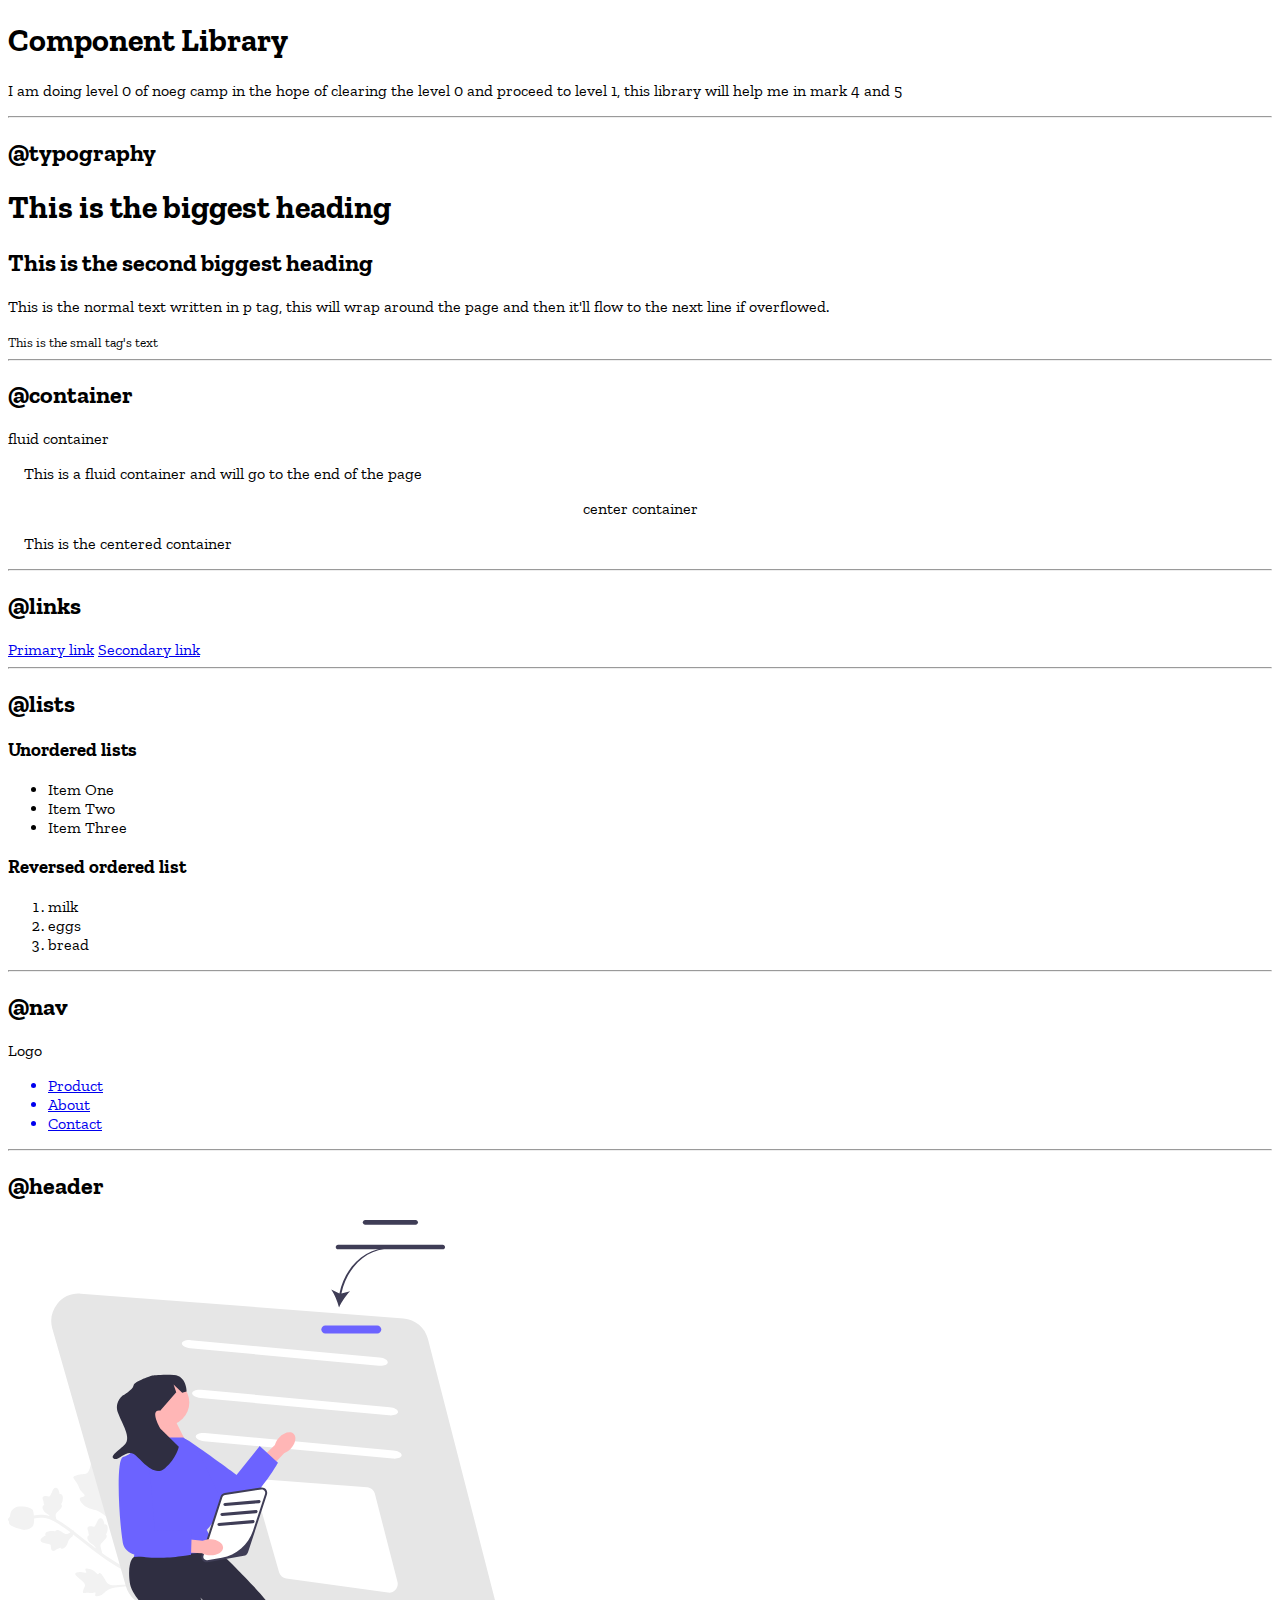
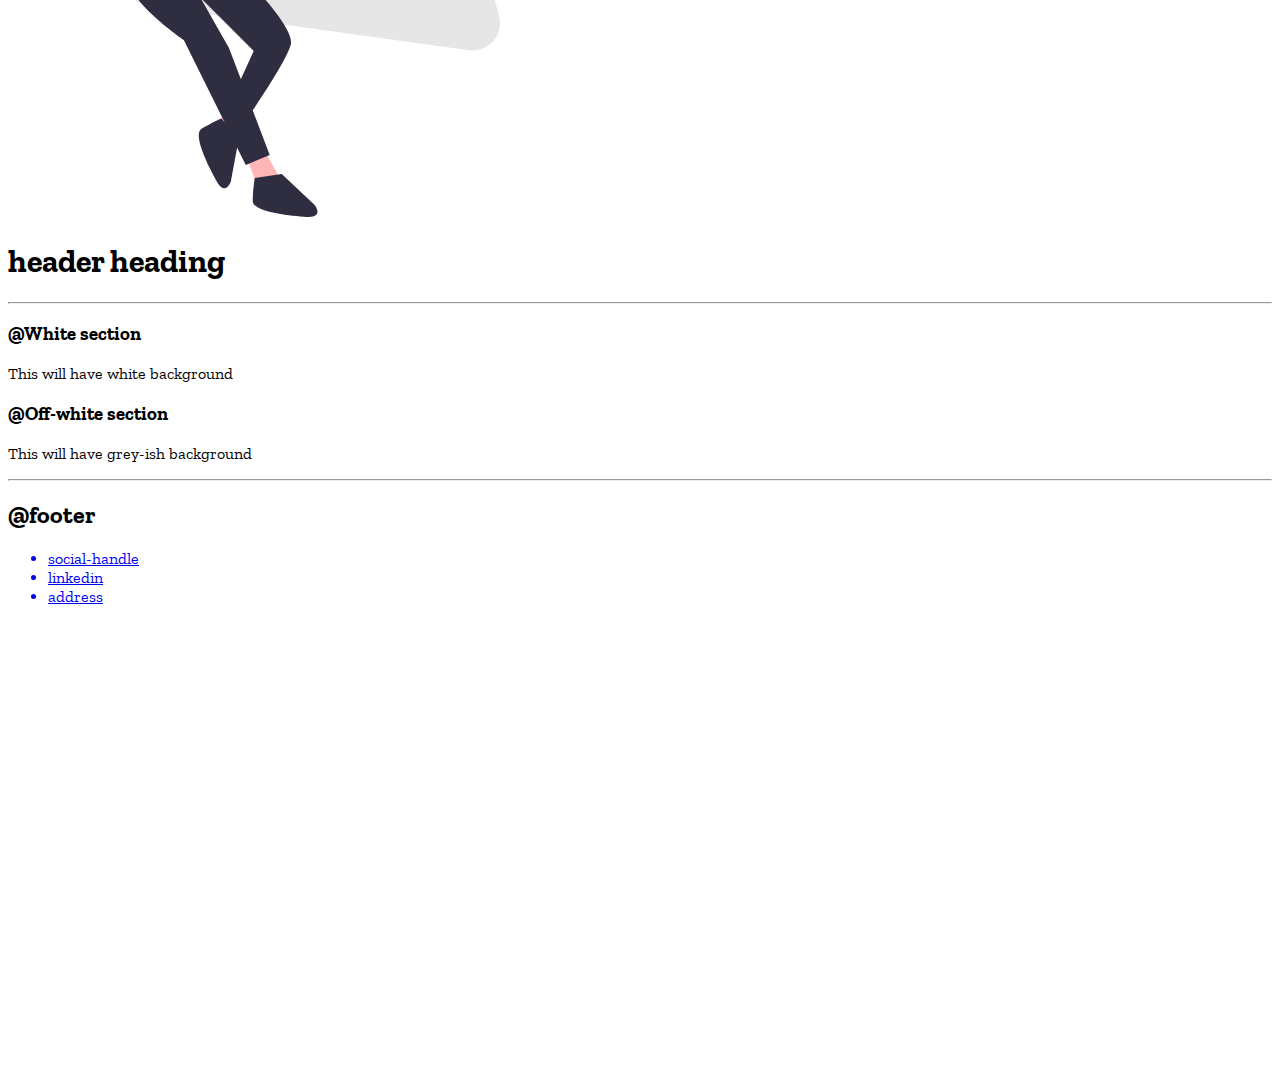
==== index.html @ 74c00d18 "Updated containers and font style in stylesheet" ====
<!DOCTYPE html>
<html lang="en">
<head>
  <meta charset="UTF-8">
  <meta http-equiv="X-UA-Compatible" content="IE=edge">
  <meta name="viewport" content="width=device-width, initial-scale=1.0">
  <title>Component Library</title>
  <link rel="stylesheet" href="style.css">
</head>
<body>
  <h1>Component Library</h1>
  <p>I am doing level 0 of noeg camp in the hope of clearing the level 0 and proceed to level 1, this library will help me in mark 4 and 5</p>
  <hr>
  <h2>@typography</h2>
  <h1>This is the biggest heading</h1>
  <h2>This is the second biggest heading</h2>
  <p>This is the normal text written in p tag, this will wrap around the page and then it'll flow to the next line if overflowed.</p>
  <small>This is the small tag's text</small>
  <hr>

  <h2>@container</h2>
  <div>fluid container</div>
  <p class="container-text">This is a fluid container and will go to the end of the page</p>
  <div class="container-center">center container</div>
  <p class="container-text">This is the centered container</p>
  <hr>
  <h2>@links</h2>
  <a href="/">Primary link</a>
  <a href="/">Secondary link</a>
  <hr>
  <h2>@lists</h2>
  <h3>Unordered lists</h3>
  <ul>
    <li>Item One</li>
    <li>Item Two</li>
    <li>Item Three</li>
  </ul>
  <h3>Reversed ordered list</h3>
  <ol>
    <li>milk</li>
    <li>eggs</li>
    <li>bread</li>
  </ol>
  <hr>
  <h2>@nav</h2>
  <div>Logo</div>
  <ul>
    <a href="/"><li>Product</li></a>
    <a href="/"><li>About</li></a>
    <a href="/"><li>Contact</li></a>
  </ul>
  <hr>
  <h2>@header</h2>
  <img src="/images/image.svg">
  <h1>header heading</h1>
  <hr>
  <section>
    <h3>@White section</h3>
    <p>This will have white background</p>
  </section>
  <section>
    <h3>@Off-white section</h3>
    <p>This will have grey-ish background</p>
  </section>
  <hr>
  <footer>
    <h2>@footer</h2>
    <ul>
      <a href="/"><li>social-handle</li></a>
      <a href="/"><li>linkedin</li></a>
      <a href="/"><li>address</li></a>
    </ul>
  </footer>

  <div>
    <p style="height: 50vh;"></p>
  </div>
</body>
</html>
---- style.css ----
@import url('https://fonts.googleapis.com/css2?family=Zilla+Slab&display=swap');
body{
  font-family: 'Zilla Slab', serif;
}
:root{
  --primary-color: #44403C;
} 

.container-center{
  
  max-width: 200px;
  margin: auto;
  text-align: center;
}

.container-text{
  padding: 0rem 1rem;
}
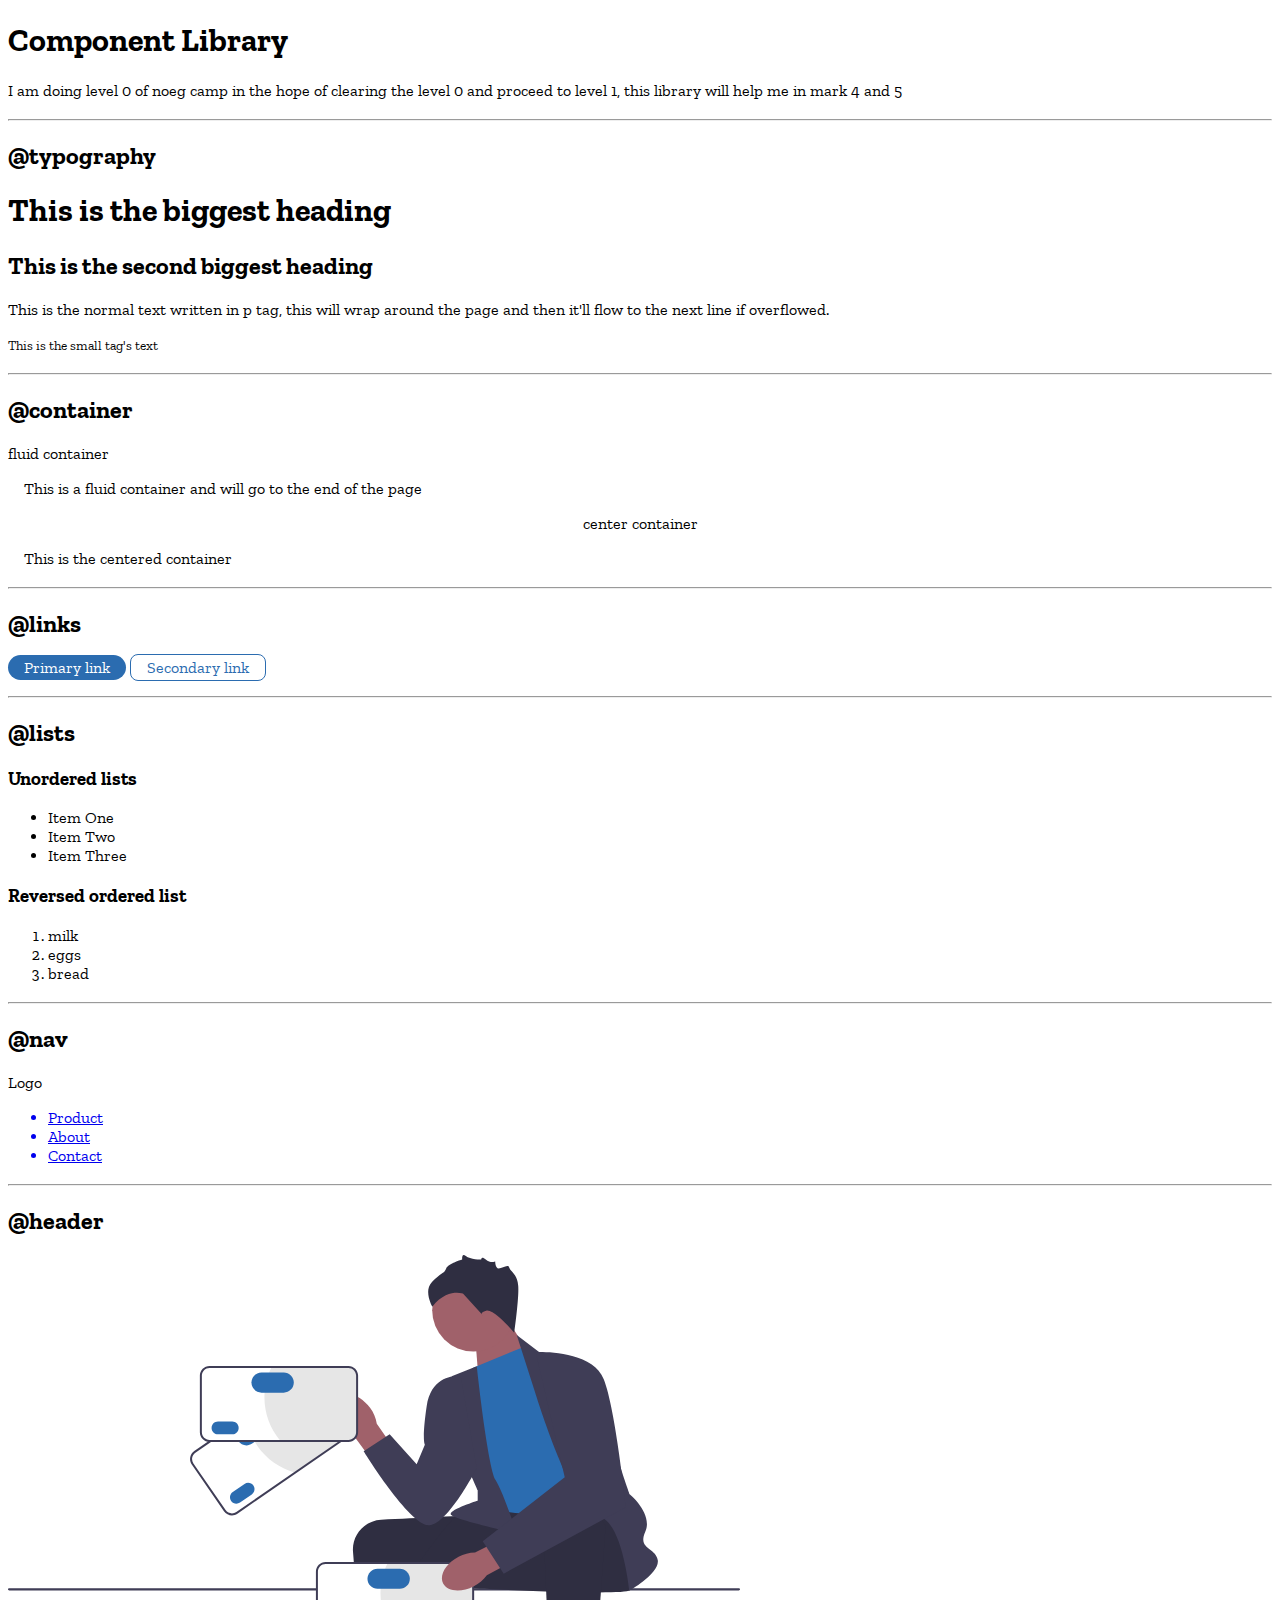
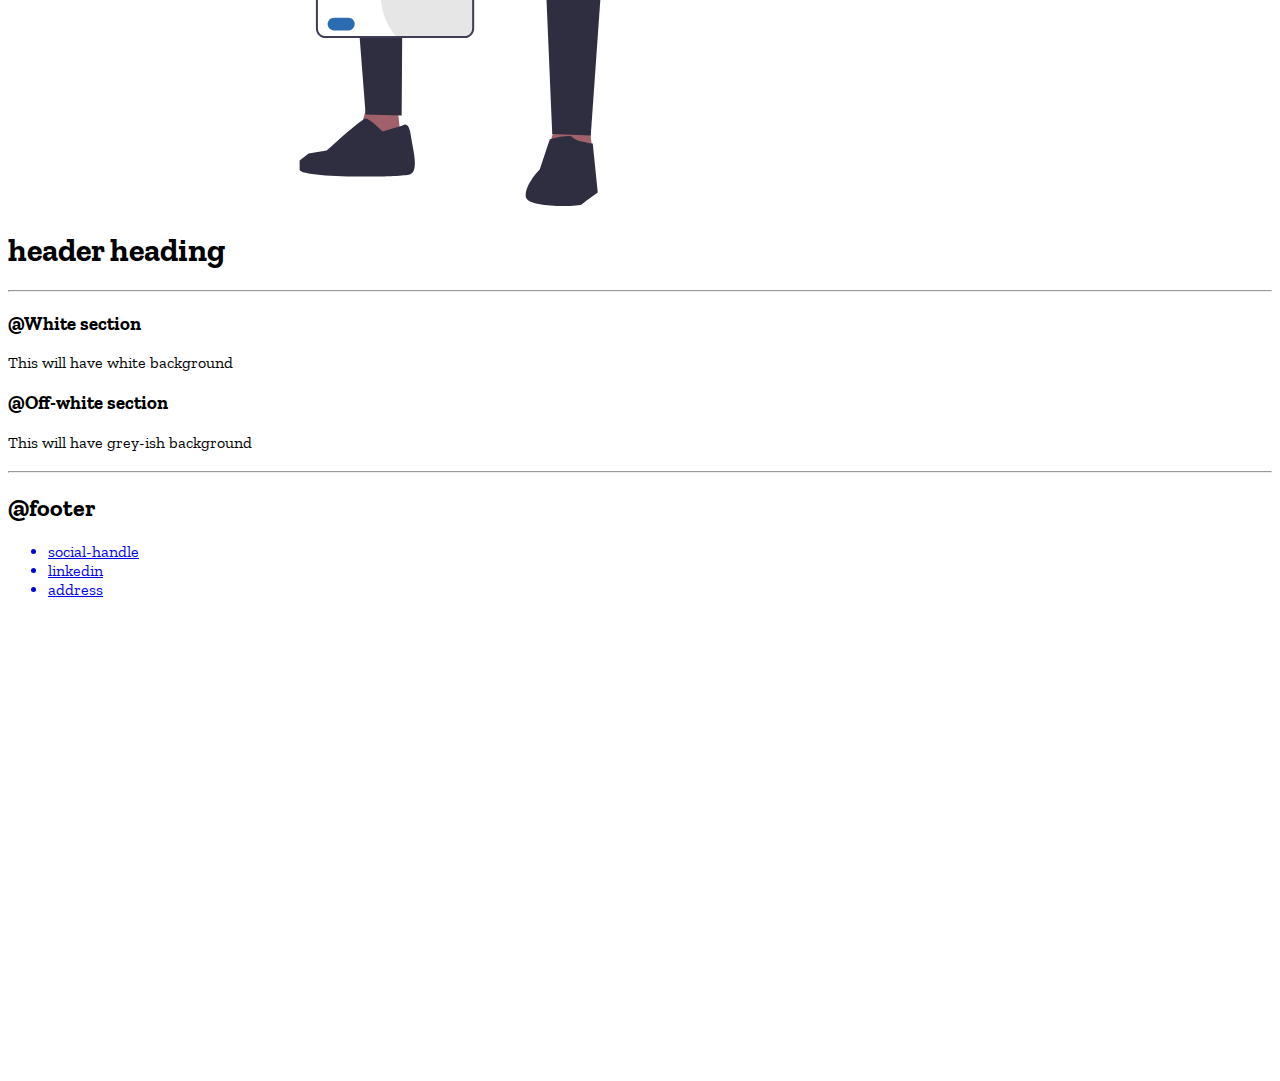
==== commit 9f926fc1: "link colors updated" ====
--- a/index.html
+++ b/index.html
@@ -25,8 +25,8 @@
   <p class="container-text">This is the centered container</p>
   <hr>
   <h2>@links</h2>
-  <a href="/">Primary link</a>
-  <a href="/">Secondary link</a>
+  <a href="/" class="link-primary">Primary link</a>
+  <a href="/" class="link-secondary">Secondary link</a>
   <hr>
   <h2>@lists</h2>
   <h3>Unordered lists</h3>
--- a/style.css
+++ b/style.css
@@ -3,7 +3,7 @@
   font-family: 'Zilla Slab', serif;
 }
 :root{
-  --primary-color: #44403C;
+  --primary-color: #2B6CB0;
 } 
 
 .container-center{
@@ -17,3 +17,26 @@
   padding: 0rem 1rem;
 }
 
+/* Links */
+
+.link-primary{
+  background-color: var(--primary-color);
+  padding: 0.2rem 1rem;
+  color: white;
+  text-decoration: none;
+  border-radius: 1rem;
+}
+
+.link-secondary{
+  border: var(--primary-color) 1px solid;
+  border-radius: 0.5rem;
+  text-decoration: none;
+  padding: 0.2rem 1rem;
+  color: var(--primary-color);
+}
+
+/* hr */
+
+hr{
+  margin: 1.2rem 0rem;
+}
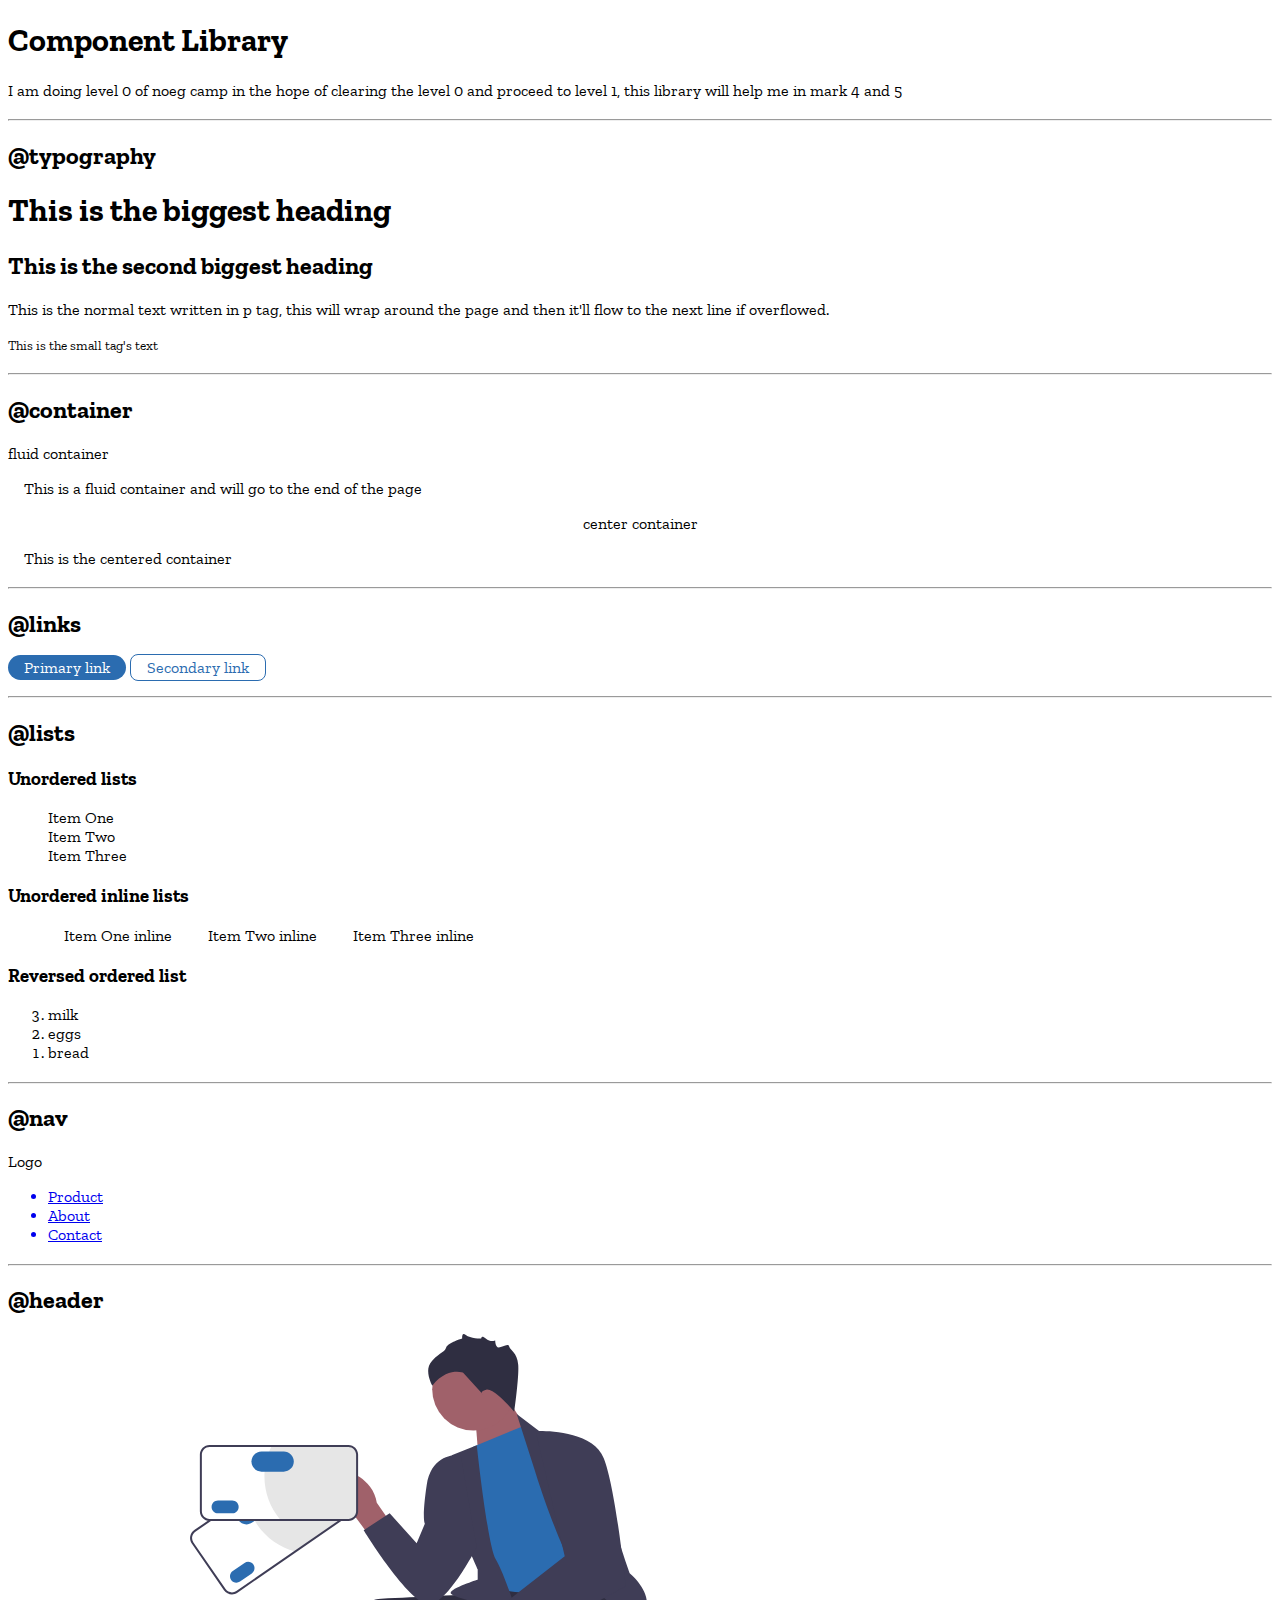
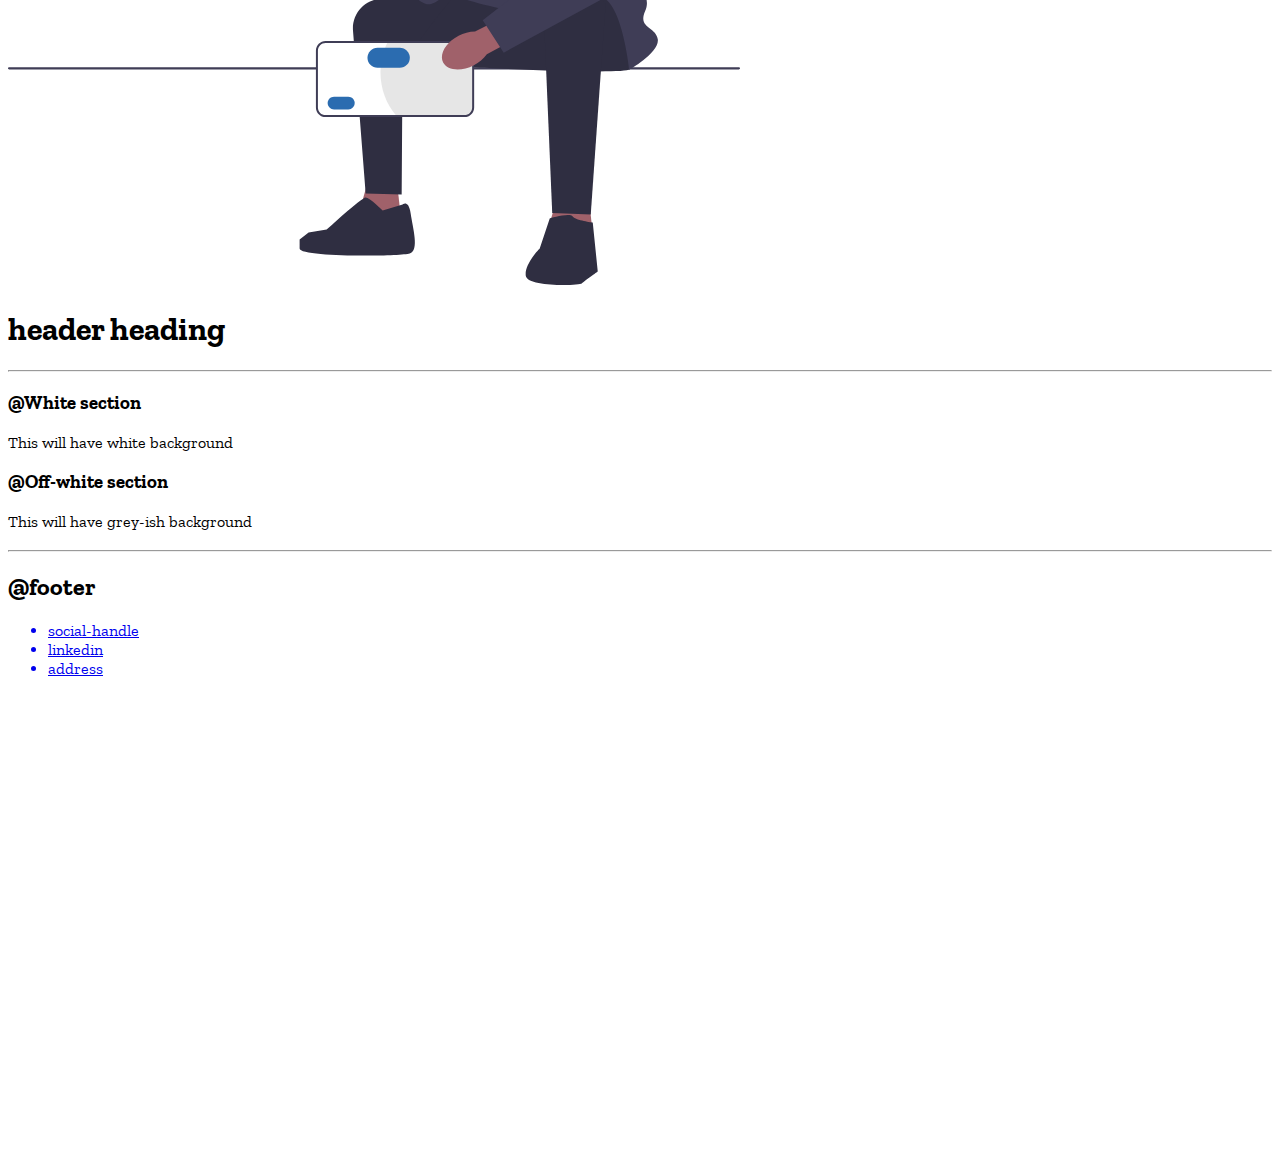
==== commit 306a5e78: "done with lists" ====
--- a/index.html
+++ b/index.html
@@ -30,13 +30,19 @@
   <hr>
   <h2>@lists</h2>
   <h3>Unordered lists</h3>
-  <ul>
+  <ul class="lists-unordered">
     <li>Item One</li>
     <li>Item Two</li>
     <li>Item Three</li>
   </ul>
+  <h3>Unordered inline lists</h3>
+  <ul class="lists-unordered">
+    <li class="lists-unordered-inline">Item One inline</li>
+    <li class="lists-unordered-inline">Item Two inline</li>
+    <li class="lists-unordered-inline">Item Three inline</li>
+  </ul>
   <h3>Reversed ordered list</h3>
-  <ol>
+  <ol reversed>
     <li>milk</li>
     <li>eggs</li>
     <li>bread</li>
--- a/style.css
+++ b/style.css
@@ -40,3 +40,14 @@
 hr{
   margin: 1.2rem 0rem;
 }
+
+/* lists */
+
+.lists-unordered{
+  list-style: none;
+}
+
+.lists-unordered-inline{
+  display: inline;
+  padding: 0.2rem 1rem;
+}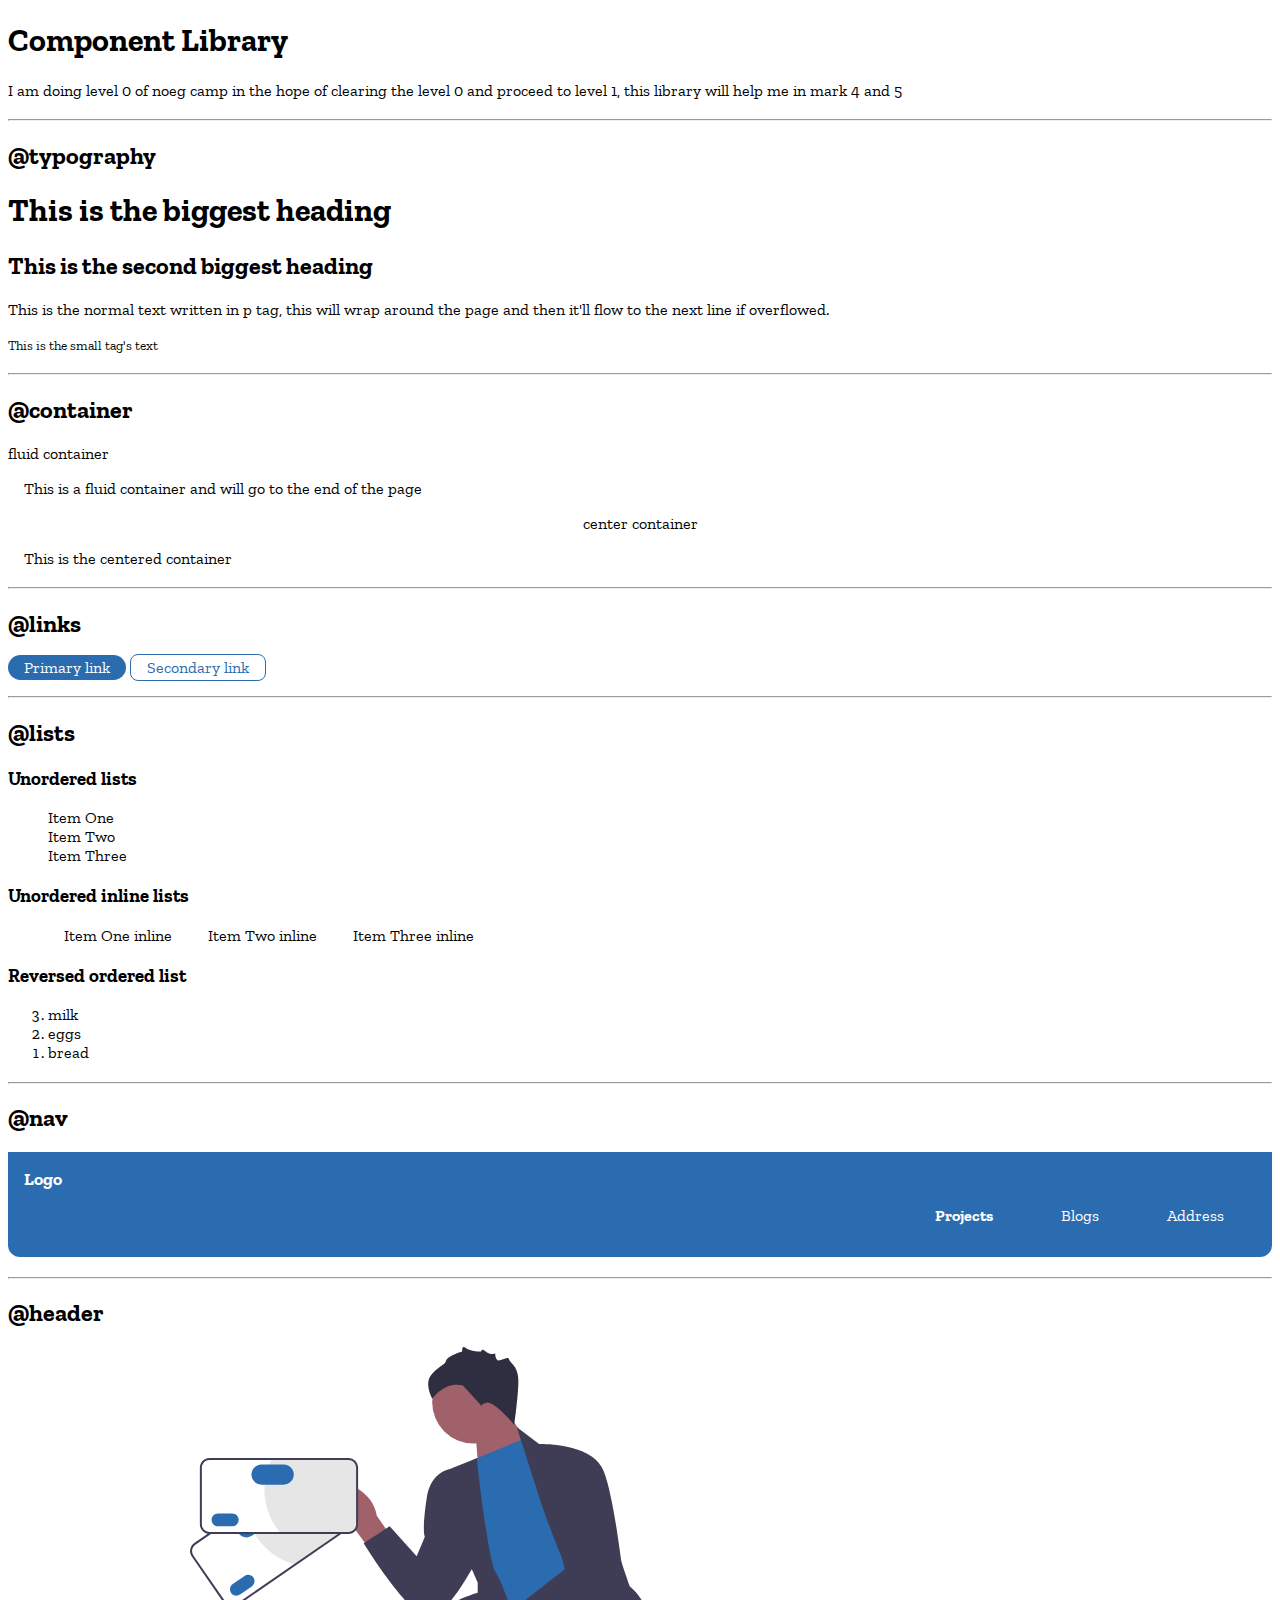
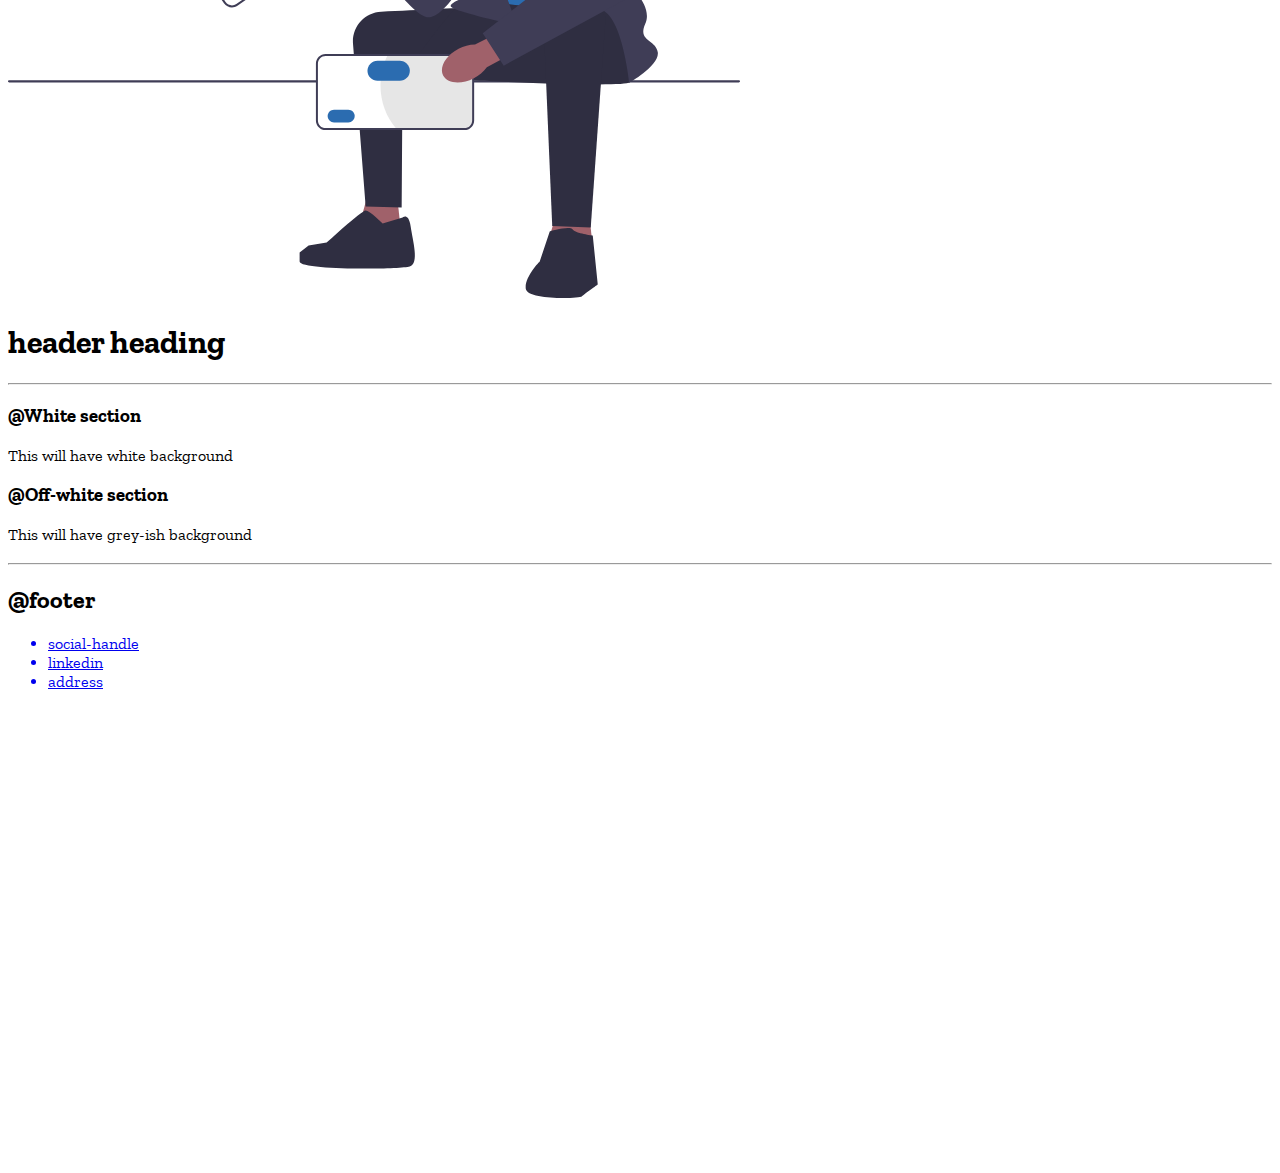
==== commit b3f1bfe3: "styling done : navigation" ====
--- a/index.html
+++ b/index.html
@@ -25,8 +25,8 @@
   <p class="container-text">This is the centered container</p>
   <hr>
   <h2>@links</h2>
-  <a href="/" class="link-primary">Primary link</a>
-  <a href="/" class="link-secondary">Secondary link</a>
+  <a href="/" class="link link-primary">Primary link</a>
+  <a href="/" class="link link-secondary">Secondary link</a>
   <hr>
   <h2>@lists</h2>
   <h3>Unordered lists</h3>
@@ -48,13 +48,15 @@
     <li>bread</li>
   </ol>
   <hr>
-  <h2>@nav</h2>
-  <div>Logo</div>
-  <ul>
-    <a href="/"><li>Product</li></a>
-    <a href="/"><li>About</li></a>
-    <a href="/"><li>Contact</li></a>
-  </ul>
+  <h2 class="navbar">@nav</h2>
+  <nav class="navigation container">
+    <div class="nav-logo">Logo</div>
+    <ul class="lists-unordered nav-items">
+      <li class="lists-unordered-inline"><a class ="link link-active" href="/"> Projects</a></li>
+      <li class="lists-unordered-inline"><a  class = "link" href="/"> Blogs</a></li>
+      <li class="lists-unordered-inline"><a class = "link" href="/">Address</a></li>
+    </ul>
+  </nav>
   <hr>
   <h2>@header</h2>
   <img src="/images/image.svg">
--- a/style.css
+++ b/style.css
@@ -19,9 +19,13 @@
 
 /* Links */
 
+.link{
+  text-decoration: none;
+  padding: 0.2rem 1rem;
+}
 .link-primary{
   background-color: var(--primary-color);
-  padding: 0.2rem 1rem;
+  
   color: white;
   text-decoration: none;
   border-radius: 1rem;
@@ -31,7 +35,7 @@
   border: var(--primary-color) 1px solid;
   border-radius: 0.5rem;
   text-decoration: none;
-  padding: 0.2rem 1rem;
+  
   color: var(--primary-color);
 }
 
@@ -45,9 +49,46 @@
 
 .lists-unordered{
   list-style: none;
+  /* text-decoration: none; */
+  
 }
 
 .lists-unordered-inline{
   display: inline;
   padding: 0.2rem 1rem;
+}
+
+/* navigation */
+
+.nav-logo{
+  background-color: var(--primary-color);
+  
+}
+
+.navigation{
+  background: var(--primary-color);
+  color: white;
+  border-bottom-left-radius: 0.75rem;
+  border-bottom-right-radius: 0.75rem;
+}
+
+.navigation .link{
+  color: white;
+}
+
+.navigation .nav-items{
+  text-align:right;
+}
+
+.navigation{
+  padding: 1rem;
+}
+
+.navigation .nav-logo{
+  font-size: 1.1rem;
+  font-weight: bold;
+}
+
+.navigation .link-active{
+  font-weight: bold;
 }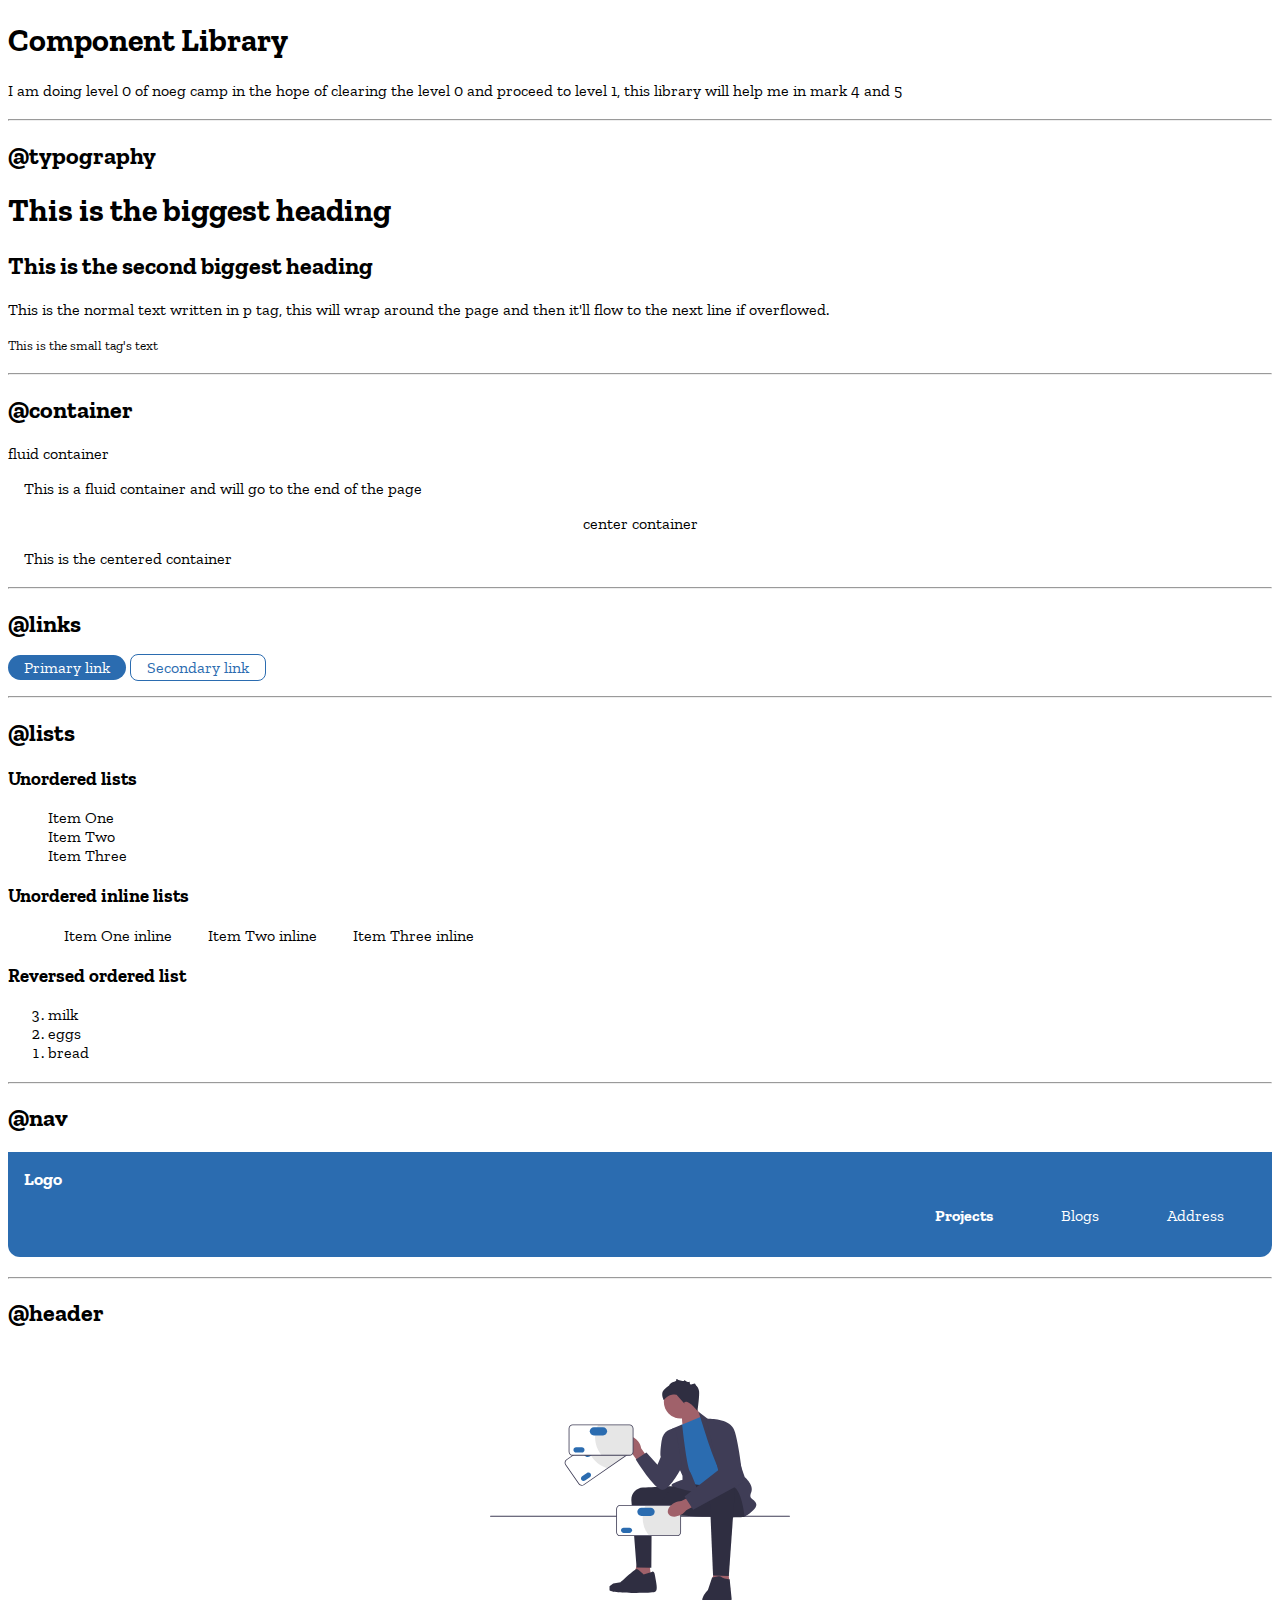
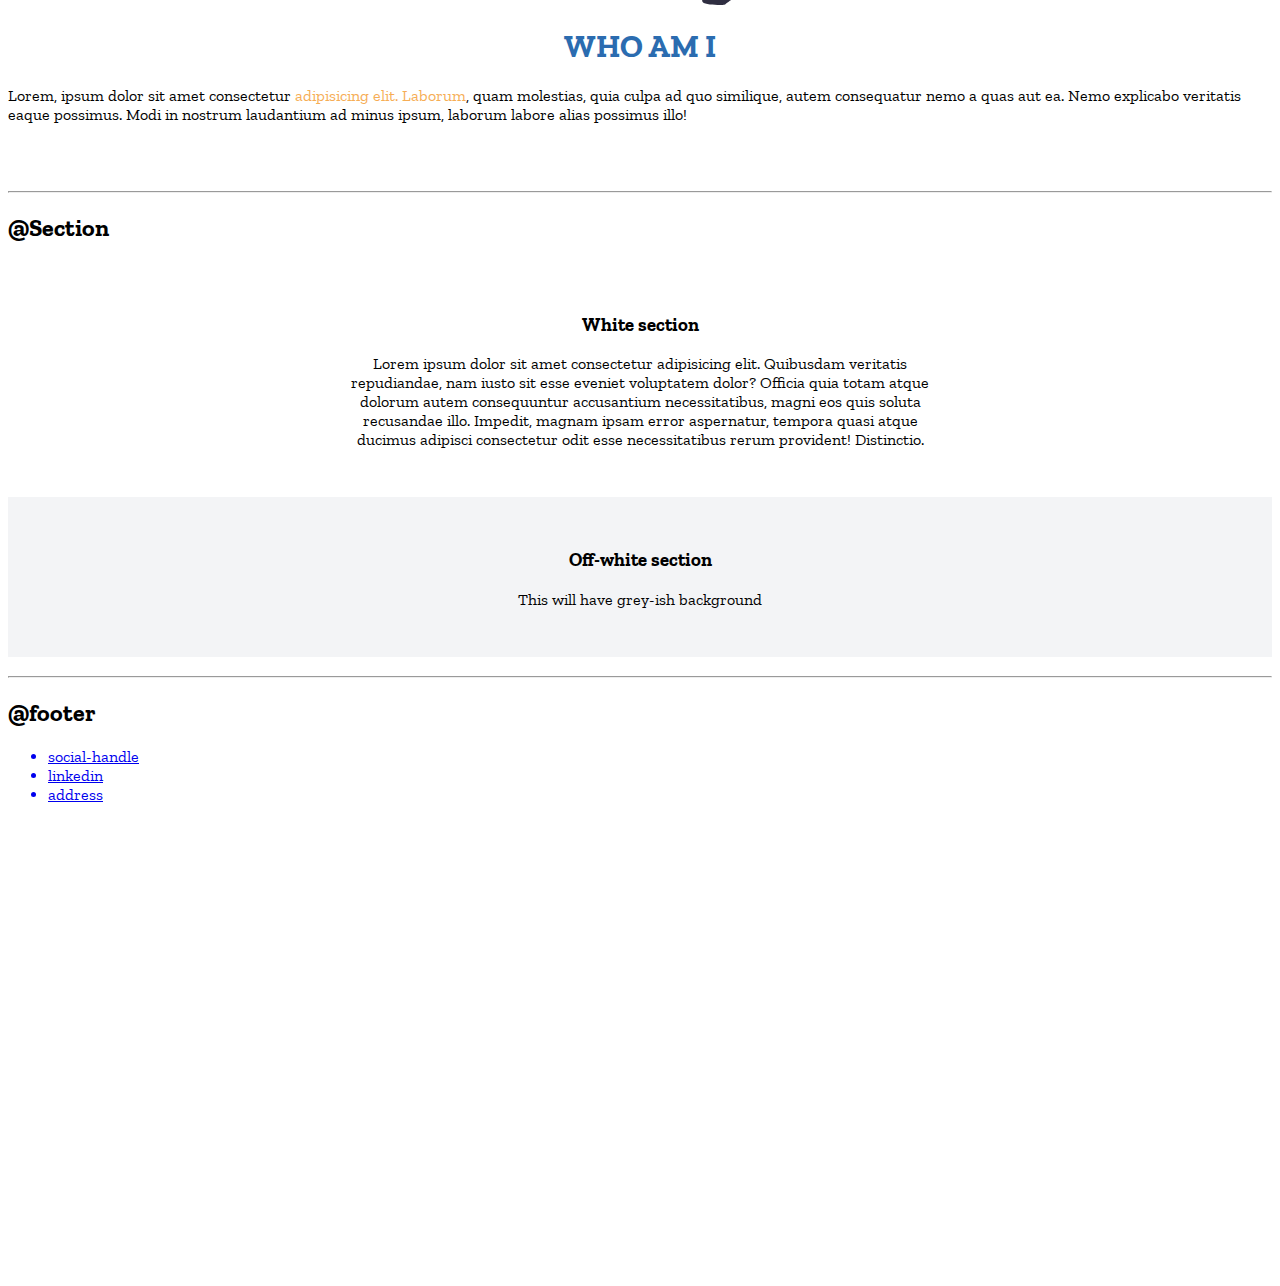
==== commit c0873e86: "done section" ====
--- a/index.html
+++ b/index.html
@@ -58,18 +58,30 @@
     </ul>
   </nav>
   <hr>
+
   <h2>@header</h2>
-  <img src="/images/image.svg">
-  <h1>header heading</h1>
+  <header class="header">
+    <img class="header-image" src="/images/image.svg">
+    <h1 class="header-heading">WHO AM I</h1>
+    <p class="header-text">Lorem, ipsum dolor sit amet consectetur <span class="header-text-part">adipisicing elit. Laborum</span>, quam molestias, quia culpa ad quo similique, autem consequatur nemo a quas aut ea. Nemo explicabo veritatis eaque possimus. Modi in nostrum laudantium ad minus ipsum, laborum labore alias possimus illo!</p>
+  </header>
+
   <hr>
-  <section>
-    <h3>@White section</h3>
-    <p>This will have white background</p>
+  <h2>@Section</h2>
+  <section class="section section-white">
+    <div class="container container-center">
+      <h3 class="section-heading">White section</h3>
+      <p class="section-text">Lorem ipsum dolor sit amet consectetur adipisicing elit. Quibusdam veritatis repudiandae, nam iusto sit esse eveniet voluptatem dolor? Officia quia totam atque dolorum autem consequuntur accusantium necessitatibus, magni eos quis soluta recusandae illo. Impedit, magnam ipsam error aspernatur, tempora quasi atque ducimus adipisci consectetur odit esse necessitatibus rerum provident! Distinctio.</p>
+    </div>
   </section>
-  <section>
-    <h3>@Off-white section</h3>
-    <p>This will have grey-ish background</p>
+
+  <section class="section section-off-white">
+    <div class="container container-center">
+      <h3 class="section-heading">Off-white section</h3>
+      <p>This will have grey-ish background</p>
+    </div>
   </section>
+  
   <hr>
   <footer>
     <h2>@footer</h2>
--- a/style.css
+++ b/style.css
@@ -4,11 +4,16 @@
 }
 :root{
   --primary-color: #2B6CB0;
+  --orange-color : #F6AD55;
+  --off-white-color : #f3f4f6;
 } 
 
+.container{
+  padding: 0rem 1rem;
+}
+
 .container-center{
-  
-  max-width: 200px;
+  max-width: 600px;
   margin: auto;
   text-align: center;
 }
@@ -91,4 +96,36 @@
 
 .navigation .link-active{
   font-weight: bold;
-}+}
+
+/* header */
+
+.header{
+  padding: 2rem 0;
+}
+
+.header .header-image{
+  max-width: 300px;
+  display: block;
+  margin: auto;
+}
+
+.header .header-heading{
+  text-align: center;
+  font-weight: bold;
+  color: var(--primary-color);
+}
+
+.header .header-text .header-text-part{
+  color: #F6AD55;
+}
+
+/* section */
+
+ .section{
+  padding: 2rem 0rem; 
+ }
+
+ .section-off-white{
+  background-color: var(--off-white-color);
+ }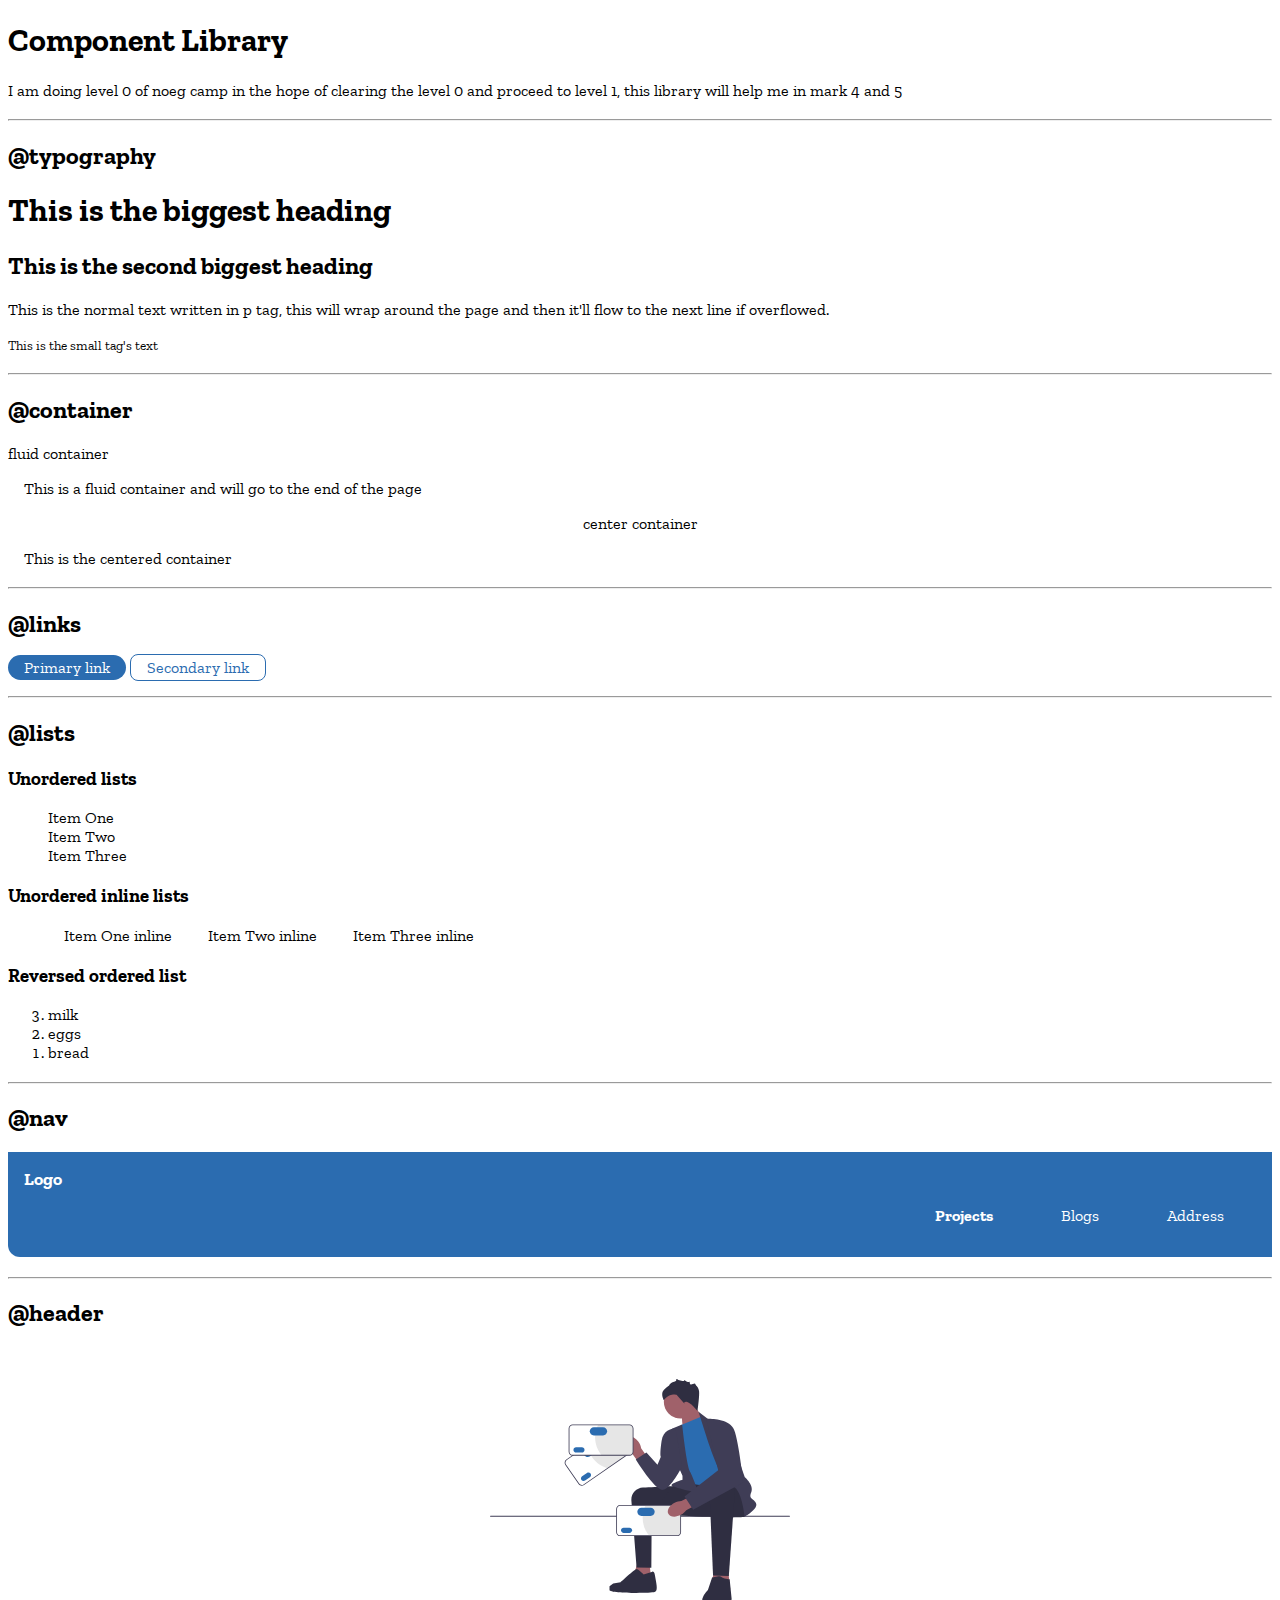
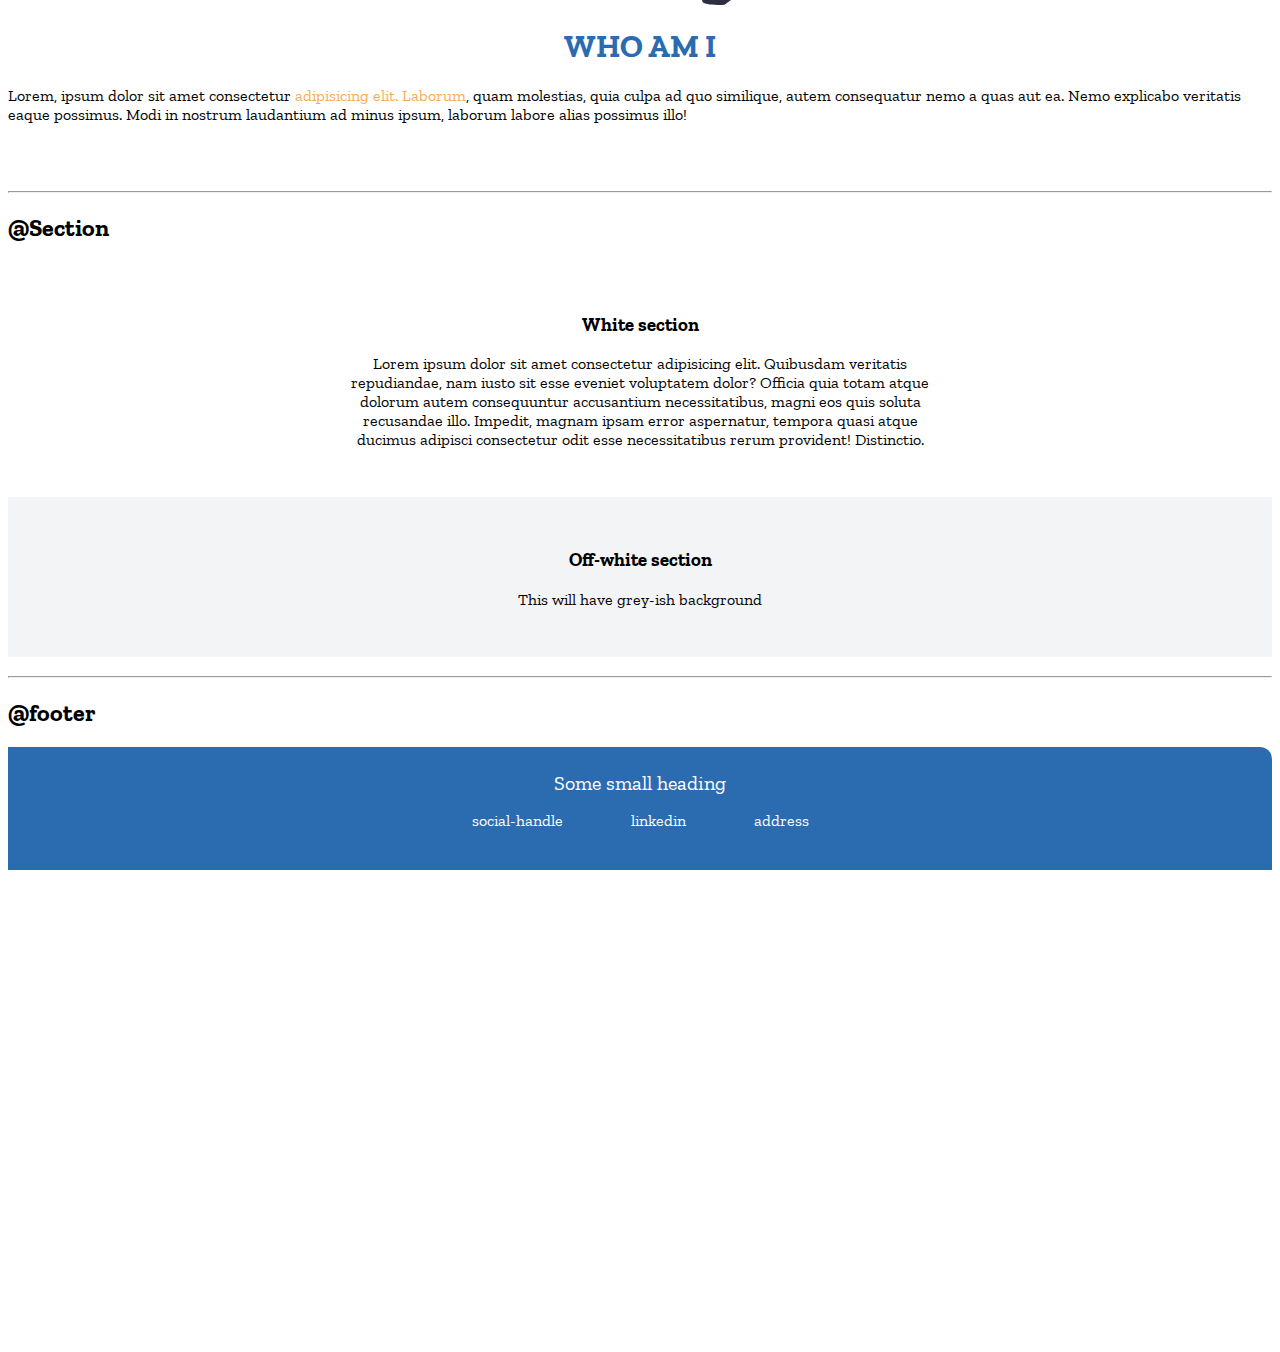
==== commit 1868804a: "styling done : footer" ====
--- a/index.html
+++ b/index.html
@@ -83,12 +83,14 @@
   </section>
   
   <hr>
-  <footer>
-    <h2>@footer</h2>
-    <ul>
-      <a href="/"><li>social-handle</li></a>
-      <a href="/"><li>linkedin</li></a>
-      <a href="/"><li>address</li></a>
+  <h2>@footer</h2>
+  <footer class="footer">
+    
+    <div class="footer-header">Some small heading</div>
+    <ul class="footer-social-links lists-unordered">
+      <li class="lists-unordered-inline"><a class="link" href="/">social-handle</a></li>
+      <li class="lists-unordered-inline "><a class="link" href="/">linkedin</a></li>
+      <li class="lists-unordered-inline"><a class="link" href="/">address</a></li>
     </ul>
   </footer>
 
--- a/style.css
+++ b/style.css
@@ -30,7 +30,6 @@
 }
 .link-primary{
   background-color: var(--primary-color);
-  
   color: white;
   text-decoration: none;
   border-radius: 1rem;
@@ -74,7 +73,7 @@
   background: var(--primary-color);
   color: white;
   border-bottom-left-radius: 0.75rem;
-  border-bottom-right-radius: 0.75rem;
+  /* border-bottom-right-radius: 0.75rem; */
 }
 
 .navigation .link{
@@ -128,4 +127,28 @@
 
  .section-off-white{
   background-color: var(--off-white-color);
- }+ }
+
+ /* footer */
+
+.footer{
+  text-align: center;
+  background-color: var(--primary-color);
+  color: white;
+  padding: 1.5rem 0rem;
+  border-top-right-radius: 0.75rem;
+ 
+}
+
+.footer .link{
+  color: white;
+}
+
+.footer .footer-header{
+  font-size : 20px;
+}
+
+.footer ul{
+  padding-inline-start: 0px;
+}
+
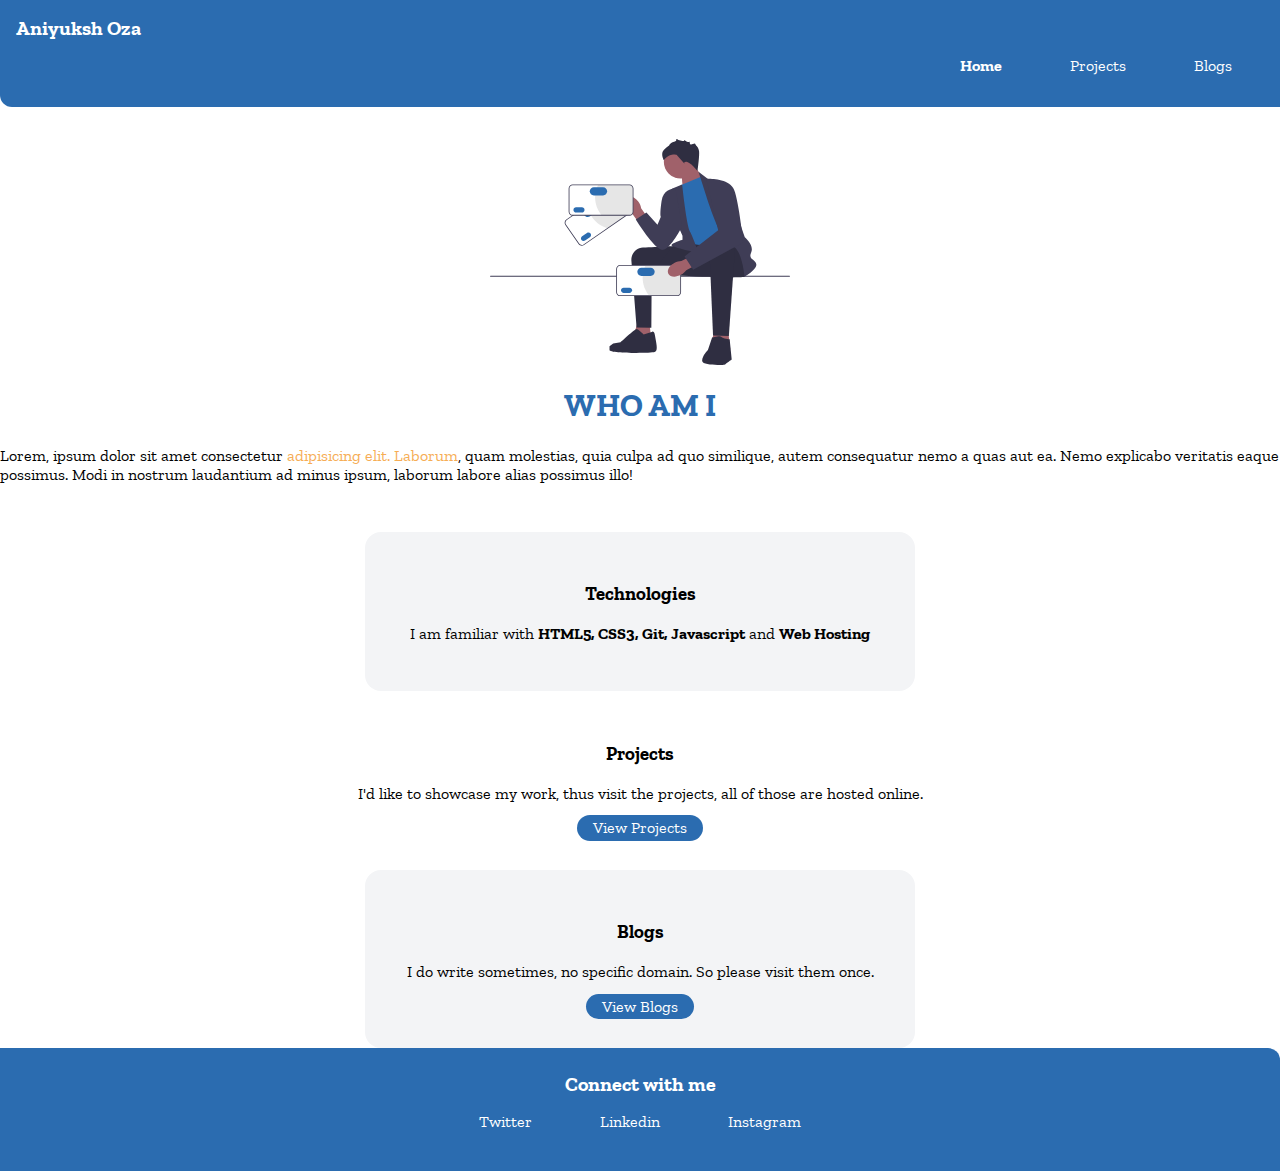
==== commit 7f7b20c1: "Created index.html and styled it" ====
--- a/index.html
+++ b/index.html
@@ -4,98 +4,62 @@
   <meta charset="UTF-8">
   <meta http-equiv="X-UA-Compatible" content="IE=edge">
   <meta name="viewport" content="width=device-width, initial-scale=1.0">
-  <title>Component Library</title>
+  <title>Home | Aniyuksh </title>
   <link rel="stylesheet" href="style.css">
 </head>
 <body>
-  <h1>Component Library</h1>
-  <p>I am doing level 0 of noeg camp in the hope of clearing the level 0 and proceed to level 1, this library will help me in mark 4 and 5</p>
-  <hr>
-  <h2>@typography</h2>
-  <h1>This is the biggest heading</h1>
-  <h2>This is the second biggest heading</h2>
-  <p>This is the normal text written in p tag, this will wrap around the page and then it'll flow to the next line if overflowed.</p>
-  <small>This is the small tag's text</small>
-  <hr>
-
-  <h2>@container</h2>
-  <div>fluid container</div>
-  <p class="container-text">This is a fluid container and will go to the end of the page</p>
-  <div class="container-center">center container</div>
-  <p class="container-text">This is the centered container</p>
-  <hr>
-  <h2>@links</h2>
-  <a href="/" class="link link-primary">Primary link</a>
-  <a href="/" class="link link-secondary">Secondary link</a>
-  <hr>
-  <h2>@lists</h2>
-  <h3>Unordered lists</h3>
-  <ul class="lists-unordered">
-    <li>Item One</li>
-    <li>Item Two</li>
-    <li>Item Three</li>
-  </ul>
-  <h3>Unordered inline lists</h3>
-  <ul class="lists-unordered">
-    <li class="lists-unordered-inline">Item One inline</li>
-    <li class="lists-unordered-inline">Item Two inline</li>
-    <li class="lists-unordered-inline">Item Three inline</li>
-  </ul>
-  <h3>Reversed ordered list</h3>
-  <ol reversed>
-    <li>milk</li>
-    <li>eggs</li>
-    <li>bread</li>
-  </ol>
-  <hr>
-  <h2 class="navbar">@nav</h2>
+  <!-- Nav bar -->
   <nav class="navigation container">
-    <div class="nav-logo">Logo</div>
+    <div class="nav-logo">Aniyuksh Oza</div>
     <ul class="lists-unordered nav-items">
-      <li class="lists-unordered-inline"><a class ="link link-active" href="/"> Projects</a></li>
-      <li class="lists-unordered-inline"><a  class = "link" href="/"> Blogs</a></li>
-      <li class="lists-unordered-inline"><a class = "link" href="/">Address</a></li>
+      <li class="lists-unordered-inline"><a class ="link link-active" href="/index.html">Home</a></li>
+      <li class="lists-unordered-inline"><a  class = "link" href="projects.html"> Projects</a></li>
+      <li class="lists-unordered-inline"><a class = "link" href="blogs.html">Blogs</a></li>
     </ul>
   </nav>
-  <hr>
 
-  <h2>@header</h2>
+  <!-- Header -->
   <header class="header">
     <img class="header-image" src="/images/image.svg">
     <h1 class="header-heading">WHO AM I</h1>
     <p class="header-text">Lorem, ipsum dolor sit amet consectetur <span class="header-text-part">adipisicing elit. Laborum</span>, quam molestias, quia culpa ad quo similique, autem consequatur nemo a quas aut ea. Nemo explicabo veritatis eaque possimus. Modi in nostrum laudantium ad minus ipsum, laborum labore alias possimus illo!</p>
   </header>
 
-  <hr>
-  <h2>@Section</h2>
-  <section class="section section-white">
+  <!-- Off-White-section -->
+  <section class="section section-off-white">
     <div class="container container-center">
-      <h3 class="section-heading">White section</h3>
-      <p class="section-text">Lorem ipsum dolor sit amet consectetur adipisicing elit. Quibusdam veritatis repudiandae, nam iusto sit esse eveniet voluptatem dolor? Officia quia totam atque dolorum autem consequuntur accusantium necessitatibus, magni eos quis soluta recusandae illo. Impedit, magnam ipsam error aspernatur, tempora quasi atque ducimus adipisci consectetur odit esse necessitatibus rerum provident! Distinctio.</p>
+      <h3 class="section-heading">Technologies</h3>
+      <p>I am familiar with <strong>HTML5, CSS3, Git, Javascript</strong> and <strong>Web Hosting</strong></p>
     </div>
   </section>
 
+  <!-- White-section -->
+  <section class="section section-white">
+    <div class="container container-center">
+      <h3 class="section-heading">Projects</h3>
+      <p class="section-text">I'd like to showcase my work, thus visit the projects, all of those are hosted online.</p>
+      <a href="projects.html" class="link link-primary">View Projects</a>
+    </div>
+  </section>
+
+  <!-- Off-White-section -->
   <section class="section section-off-white">
     <div class="container container-center">
-      <h3 class="section-heading">Off-white section</h3>
-      <p>This will have grey-ish background</p>
+      <h3 class="section-heading">Blogs</h3>
+      <p>I do write sometimes, no specific domain. So please visit them once.</p>
+      <a href="blogs.html" class="link link-primary">View Blogs</a>
     </div>
   </section>
-  
-  <hr>
-  <h2>@footer</h2>
-  <footer class="footer">
-    
-    <div class="footer-header">Some small heading</div>
+
+  <!-- Footer -->
+  <footer class="footer"> 
+    <div class="footer-header">Connect with me</div>
     <ul class="footer-social-links lists-unordered">
-      <li class="lists-unordered-inline"><a class="link" href="/">social-handle</a></li>
-      <li class="lists-unordered-inline "><a class="link" href="/">linkedin</a></li>
-      <li class="lists-unordered-inline"><a class="link" href="/">address</a></li>
+      <li class="lists-unordered-inline"><a class="link" href="https://twitter.com/aniyuksh">Twitter</a></li>
+      <li class="lists-unordered-inline "><a class="link" href="https://www.linkedin.com/in/oza-aniyuksh-121702153/">Linkedin</a></li>
+      <li class="lists-unordered-inline"><a class="link" href="https://www.instagram.com/aniyuksh_oza/">Instagram</a></li>
     </ul>
   </footer>
 
-  <div>
-    <p style="height: 50vh;"></p>
-  </div>
 </body>
 </html>--- a/style.css
+++ b/style.css
@@ -7,6 +7,10 @@
   --orange-color : #F6AD55;
   --off-white-color : #f3f4f6;
 } 
+
+body{
+  margin: 0;
+}
 
 .container{
   padding: 0rem 1rem;
@@ -26,27 +30,32 @@
 
 .link{
   text-decoration: none;
-  padding: 0.2rem 1rem;
+  padding: .2rem 1rem;
+  
 }
 .link-primary{
   background-color: var(--primary-color);
   color: white;
   text-decoration: none;
   border-radius: 1rem;
+  
 }
 
 .link-secondary{
   border: var(--primary-color) 1px solid;
   border-radius: 0.5rem;
   text-decoration: none;
+  /* padding-top: 0.5rem; */
+  color: var(--primary-color);
   
-  color: var(--primary-color);
 }
 
 /* hr */
 
 hr{
-  margin: 1.2rem 0rem;
+  /* margin: 1.2rem 0rem; */
+  max-width: 550px;
+  margin: 2rem auto;
 }
 
 /* lists */
@@ -89,7 +98,7 @@
 }
 
 .navigation .nav-logo{
-  font-size: 1.1rem;
+  font-size: 20px;
   font-weight: bold;
 }
 
@@ -127,11 +136,15 @@
 
  .section-off-white{
   background-color: var(--off-white-color);
+  max-width: 550px;
+  margin: auto;
+  border-radius: 1rem;
  }
 
  /* footer */
 
 .footer{
+  /* min-height: 20vh; */
   text-align: center;
   background-color: var(--primary-color);
   color: white;
@@ -146,9 +159,18 @@
 
 .footer .footer-header{
   font-size : 20px;
+  font-weight: bold;
 }
 
 .footer ul{
   padding-inline-start: 0px;
 }
 
+/* Project-page-heading */
+
+.project-heading{
+  padding-top: 4em;
+  color: var(--primary-color);
+}
+
+/* Blog-page-heading */
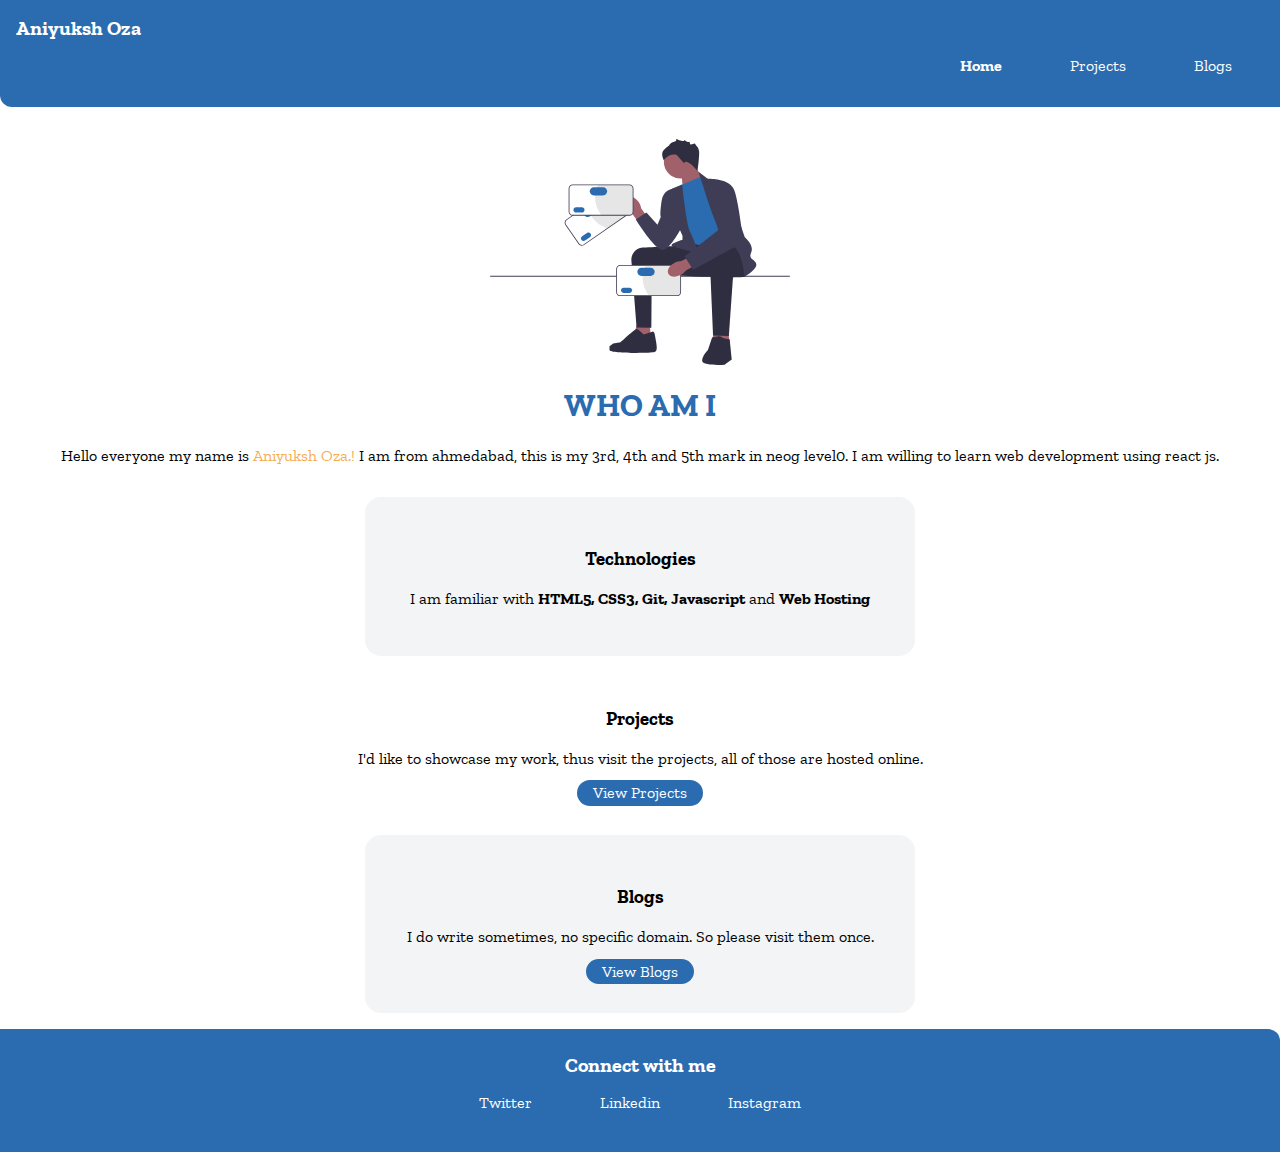
==== commit a3987461: "refactor" ====
--- a/index.html
+++ b/index.html
@@ -22,7 +22,7 @@
   <header class="header">
     <img class="header-image" src="/images/image.svg">
     <h1 class="header-heading">WHO AM I</h1>
-    <p class="header-text">Lorem, ipsum dolor sit amet consectetur <span class="header-text-part">adipisicing elit. Laborum</span>, quam molestias, quia culpa ad quo similique, autem consequatur nemo a quas aut ea. Nemo explicabo veritatis eaque possimus. Modi in nostrum laudantium ad minus ipsum, laborum labore alias possimus illo!</p>
+    <p class="header-text">Hello everyone my name is <span class="header-text-part">Aniyuksh Oza.!</span> I am from ahmedabad, this is my 3rd, 4th and 5th mark in neog level0. I am willing to learn web development using react js. </p>
   </header>
 
   <!-- Off-White-section -->
--- a/style.css
+++ b/style.css
@@ -124,7 +124,13 @@
   color: var(--primary-color);
 }
 
+.header-text{
+  width: 100%;
+  margin: auto;
+  text-align: center;
+}
 .header .header-text .header-text-part{
+ 
   color: #F6AD55;
 }
 
@@ -145,6 +151,7 @@
 
 .footer{
   /* min-height: 20vh; */
+  margin-top: 1rem;
   text-align: center;
   background-color: var(--primary-color);
   color: white;
